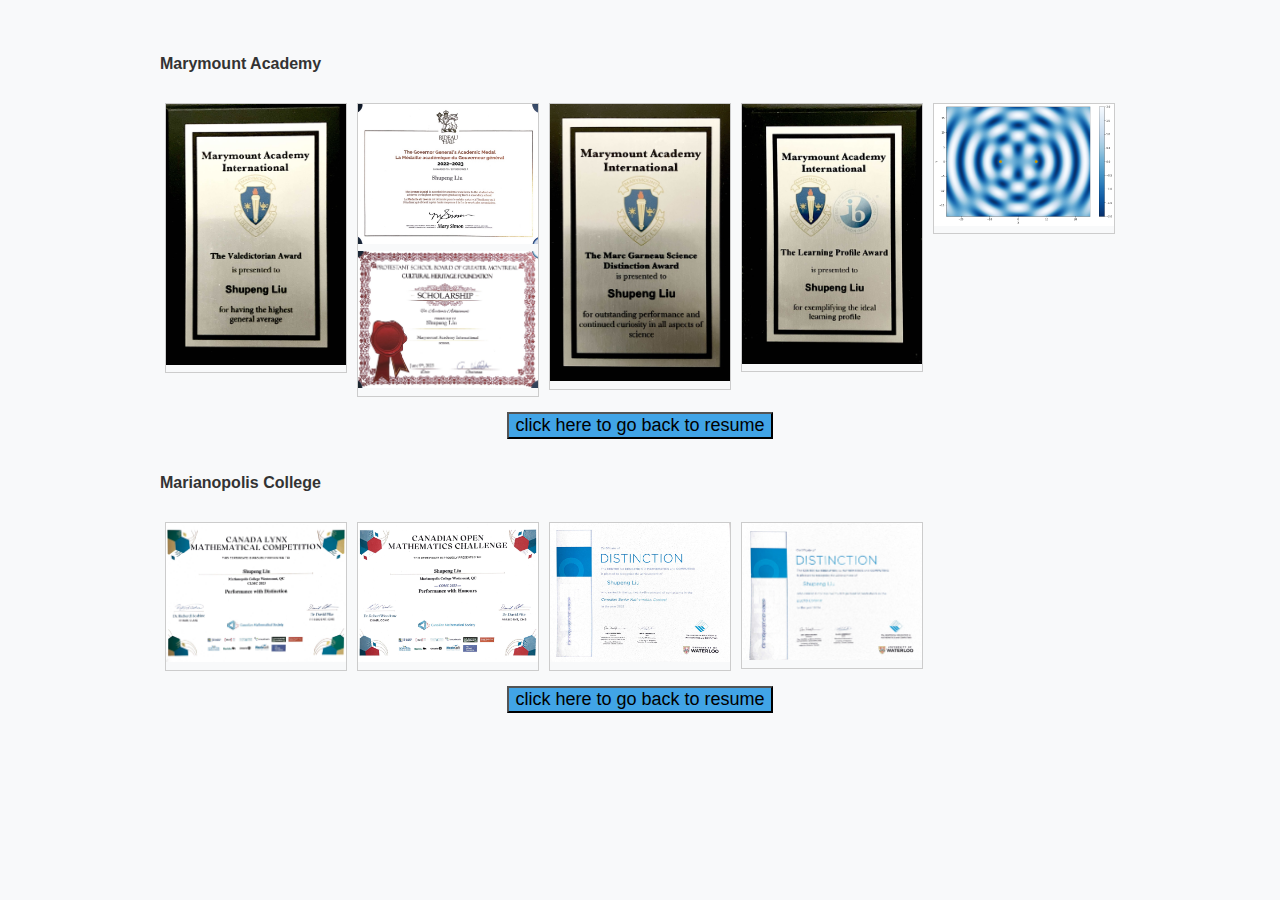
==== award-gallery.html @ 487440b7 "links added" ====
<!DOCTYPE html>
<html lang="en">
<head>
    <meta charset="UTF-8">
    <meta name="viewport" content="width=device-width, initial-scale=1.0">
    <title>Shupeng Liu</title>
    <link rel="stylesheet" href="style.css">

</head>



<div class="gallery-container">
    <h4>Marymount Academy</h4>
    <div class="gallery">
        <section id="mary1">
            <img src="assets/valedictorian-award.png">
        </section>
    </div>

    <div class="gallery">
        <section id="mary2">
            <img src="assets/governor-general-medal.png">
            <img src="assets/heritage-foundation-scholarship.png">
        </section>
    </div>

    <div class="gallery">
        <section id="mary3">
            <img src="assets/marc-garneau-science-distinction.png">
        </section>
    </div>

    <div class="gallery">
        <section id="mary4">
            <img src="assets/ib-learning-profile-award.png">
        </section>
    </div>

    <div class="gallery">
        <section id="mary5">
            <img src="assets/wave-interference.png">
        </section>
    </div>
</div>

<div class="go-back-container">
    <button class="go-back" onclick="window.location.href='index.html#academic_achievements'">click here to go back to resume</button>
</div>


<div class="gallery-container">
    <h4>Marianopolis College</h4>
    <div class="gallery">
        <section id="mapo1">
            <img src="assets/lynx-award.jpg">
        </section>
    </div>

    <div class="gallery">
        <section id="mapo2">
            <img src="assets/comc.jpg">
        </section>
    </div>

    <div class="gallery">
        <section id="mapo2">
            <img src="assets/csmc.jpg">
        </section>
    </div>

    <div class="gallery">
            <img src="assets/Euclid.jpg">
    </div>

</div>

<div class="go-back-container">
    <button class="go-back" onclick="window.location.href='index.html#academic_achievements'">click here to go back to resume</button>
</div>
---- style.css ----
/* General Reset */
body, h1, h2, h3, p, ul, li, a {
    margin: 0;
    padding: 0;
    box-sizing: border-box;
}

/* Body Styling */
body {
    font-family: Arial, sans-serif;
    background-color: #f8f9fa;
    color: #333;
    line-height: 1.6;
    margin: 0;
    padding: 20px;
}

/* Header Styling */
h1 {
    font-size: 2.5rem;
    color: #1e80e9;
    text-align: center;
    margin-bottom: 10px;
    line-height: 1.6;
    margin: 0;
    padding: 10px;
}

h2 {
    font-size: 2rem;
    color: #0056b3;
    margin: 30px 0 10px;
}

h3 {
    font-size: 1.5rem;
    color: #333;
    margin: 15px 0 10px;
}

h5 {
    font-size: 0.9rem;
    color: #333;
    margin: 15px 0 10px;
    text-align:center;
}

/* Links */
a {
    color: #0157b3;
    text-decoration: underline;
}

a:hover {
    text-decoration: underline;
}

/* Paragraphs */
p {
    margin: 10px 0;
}

/* Lists */
ul {
    margin: 10px 0 20px 20px;
    list-style-type: disc;
    padding-left: 20px;
}

li {
    margin: 5px 0;
    list-style: disc;
}

/* Highlight important elements */
strong {

    font-weight: bold;
}

/* Container for sidenav and main */
.container {
    display: flex;
    width: 100%;
    min-height: 100vh; /* Ensure it takes the full viewport height*/
    box-sizing: border-box; /*Include padding in width calculations*/
}


/* The side navigation menu */
.sidenav {
    position: fixed;
    width: 20%;
    height: 100%;
    background-color:rgb(197, 197, 232);
    overflow-x: hidden;
    padding-top: 60px;
    box-sizing: border-box;

  }
ul.navbar {
    list-style-type: none;
    margin:0;
    padding: 0;
    width: 100%;
    text-align: center;   /*whyyyy */
    overflow-x: hidden;
  }
  
  li a.navbar {
    display: block;
    padding: 8px 16px;
    text-decoration: none;

  }
  
  /* Change the link color on hover */
  li a:hover.navbar {
    background-color: #555;
    color: white;
  }



/* Main Content */
.main {
    margin-left: 20%; /* Match the width of the sidebar */
    box-sizing: border-box;

    padding: 60px;
    border-radius: 8px;
    box-shadow: 0 4px 6px rgba(0, 0, 0, 0.1);
}

/* Footer */
footer {
    text-align: center;
    margin-top: 20px;
    font-size: 0.9rem;
    color: #666;
}





/*Display image on hover -- test*/

/* .hide {
    display: none;
  }
.img-hover:hover + .hide {
    display: block;
    /* color: red; */

  /* The HTML would be;
  <li>Valedictorian of Marymount class of 2023. Recipient of the Governor General's Medal and the Cultural Heritage Foundation scholarship.</li>
  <li class="hide"><img src="assets/valedictorian-award.png"><img src="assets/governor-general-medal.png"></li> */




/* Academic Achievement's Photo Gallery */

.gallery-container {
    /* Optional: Define a max width for the container */
    max-width: 960px;
    margin: 0 auto; /* Center the container */
    padding: 10px;
    /* Apply clearfix to handle floated children */
    overflow: hidden; /* Simple clearfix method */
}


  div.gallery {
    margin: 5px;
    border: 1px solid #ccc;
    float: left;
    width: 180px;
  }
  
  div.gallery:hover {
    border: 1px solid #777;
  }
  
  div.gallery img {
    width: 100%;
    height: auto;
  }

.go-back-container{
    text-align:center;
}

.go-back{
    margin:auto;
    background-color: #41a4e6;
    font-size: 18px;
}

.go-back:hover{
    margin:auto;
    background-color: #41a4e6;
    font-size: 20px;
}
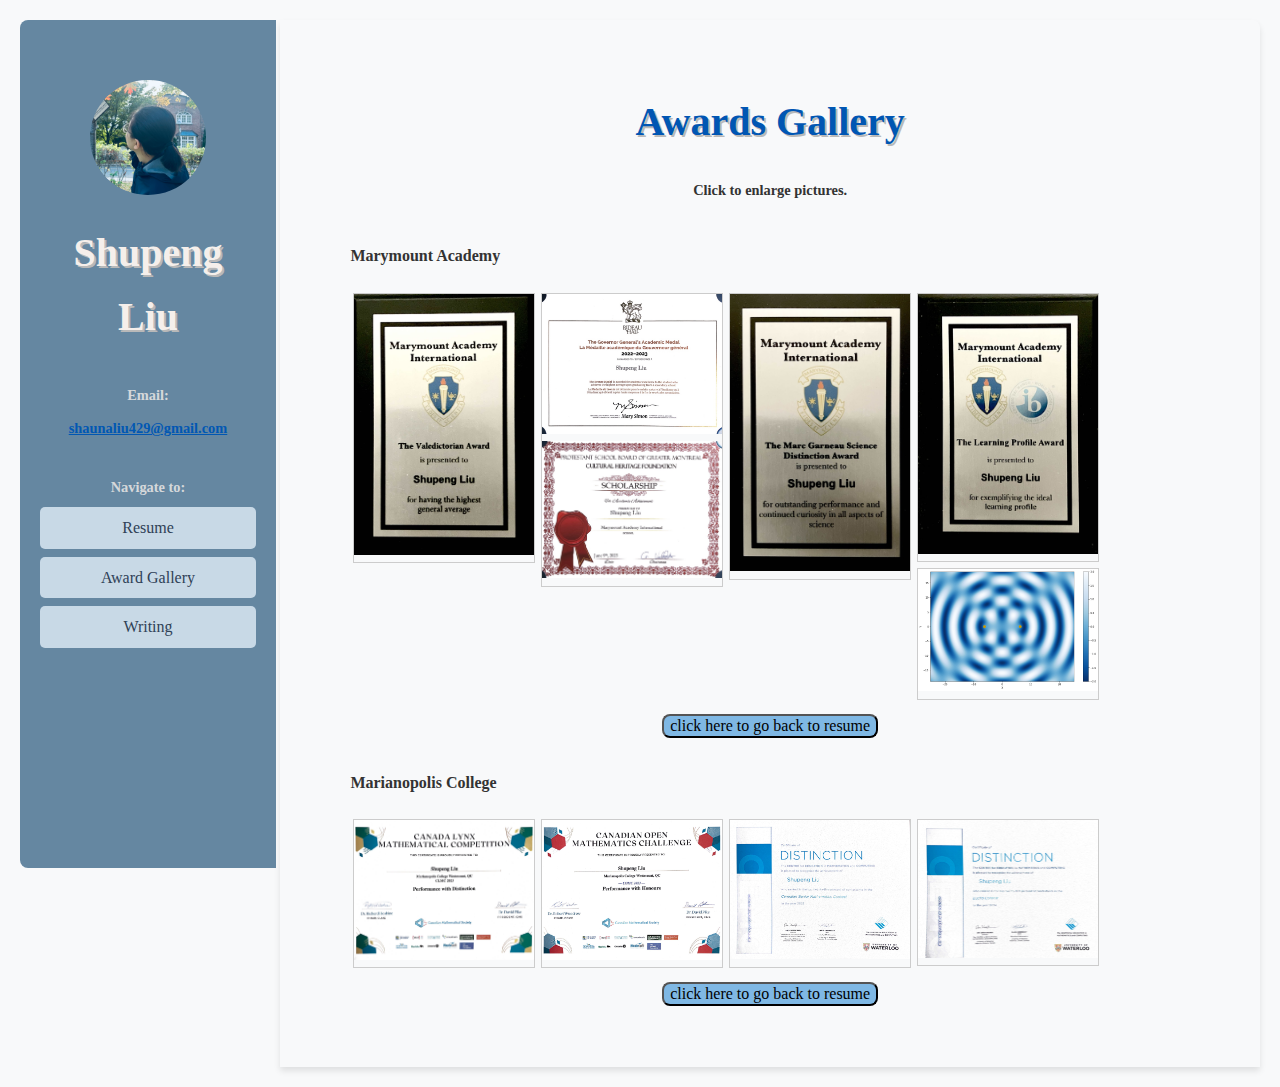
==== commit 14432678: "looks prettier" ====
--- a/award-gallery.html
+++ b/award-gallery.html
@@ -8,73 +8,114 @@
 
 </head>
 
+<div class="container">
 
+        <div class="sidenav">
+    
+            <img src="assets/picture-of-me.jpg" class="picture-of-me">
+            <br>
+            <h1 class="name">Shupeng</h1>
+            <h1 class="name"> Liu</h1>
+            <br>
+            <h4 class="navbar-text">Email:</h4>
+            <h4 class="navbar-text"><a href="mailto:shaunaliu429@gmail.com">shaunaliu429@gmail.com</a></h4>
+            <br>
+            <h4 class="navbar-text">Navigate to:</h4>
+        <ul class="navbar">
+            <li class="index-pg"><a href="index.html" >Resume</a></li>
+            <li class="awards-pg"><a href="award-gallery.html" >Award Gallery</a></li>
+            <li class="writings-pg"><a href="creative-writings.html">Writing</a></li>
+        </ul>
+    
+        </div>
 
-<div class="gallery-container">
-    <h4>Marymount Academy</h4>
-    <div class="gallery">
-        <section id="mary1">
-            <img src="assets/valedictorian-award.png">
-        </section>
+<div class="main">
+    <h1>Awards Gallery</h1>
+    <h5>Click to enlarge pictures.</h5>
+    <div class="gallery-container">
+        <h4>Marymount Academy</h4>
+        <div class="gallery">
+            <section id="mary1">
+                <img src="assets/valedictorian-award.png" class="clickable-img">
+            </section>
+        </div>
+    
+        <div class="gallery">
+            <section id="mary2">
+                <img src="assets/governor-general-medal.png" class="clickable-img">
+                <img src="assets/heritage-foundation-scholarship.png" class="clickable-img">
+            </section>
+        </div>
+    
+        <div class="gallery">
+            <section id="mary3">
+                <img src="assets/marc-garneau-science-distinction.png" class="clickable-img">
+            </section>
+        </div>
+    
+        <div class="gallery">
+            <section id="mary4">
+                <img src="assets/ib-learning-profile-award.png" class="clickable-img">
+            </section>
+        </div>
+    
+        <div class="gallery">
+            <section id="mary5">
+                <img src="assets/wave-interference.png" class="clickable-img">
+            </section>
+        </div>
     </div>
-
-    <div class="gallery">
-        <section id="mary2">
-            <img src="assets/governor-general-medal.png">
-            <img src="assets/heritage-foundation-scholarship.png">
-        </section>
+    
+    <div class="go-back-container">
+        <button class="go-back" onclick="window.location.href='index.html#academic_achievements'">click here to go back to resume</button>
     </div>
-
-    <div class="gallery">
-        <section id="mary3">
-            <img src="assets/marc-garneau-science-distinction.png">
-        </section>
+    
+    
+    <div class="gallery-container">
+        <h4>Marianopolis College</h4>
+        <div class="gallery">
+            <section id="mapo1">
+                <img src="assets/lynx-award.jpg" class="clickable-img">
+            </section>
+        </div>
+    
+        <div class="gallery">
+            <section id="mapo2">
+                <img src="assets/comc.jpg" class="clickable-img">
+            </section>
+        </div>
+    
+        <div class="gallery">
+            <section id="mapo2">
+                <img src="assets/csmc.jpg" class="clickable-img">
+            </section>
+        </div>
+    
+        <div class="gallery">
+                <img src="assets/Euclid.jpg" class="clickable-img">
+        </div>
+    
     </div>
-
-    <div class="gallery">
-        <section id="mary4">
-            <img src="assets/ib-learning-profile-award.png">
-        </section>
-    </div>
-
-    <div class="gallery">
-        <section id="mary5">
-            <img src="assets/wave-interference.png">
-        </section>
-    </div>
-</div>
-
-<div class="go-back-container">
-    <button class="go-back" onclick="window.location.href='index.html#academic_achievements'">click here to go back to resume</button>
-</div>
-
-
-<div class="gallery-container">
-    <h4>Marianopolis College</h4>
-    <div class="gallery">
-        <section id="mapo1">
-            <img src="assets/lynx-award.jpg">
-        </section>
-    </div>
-
-    <div class="gallery">
-        <section id="mapo2">
-            <img src="assets/comc.jpg">
-        </section>
-    </div>
-
-    <div class="gallery">
-        <section id="mapo2">
-            <img src="assets/csmc.jpg">
-        </section>
-    </div>
-
-    <div class="gallery">
-            <img src="assets/Euclid.jpg">
+    
+    <div class="go-back-container">
+        <button class="go-back" onclick="window.location.href='index.html#academic_achievements'">click here to go back to resume</button>
     </div>
 
 </div>
 
-<div class="go-back-container">
-    <button class="go-back" onclick="window.location.href='index.html#academic_achievements'">click here to go back to resume</button>
+
 </div>
+
+</html>
+<script>
+    // Select all images with the class "expandable-img"
+    document.querySelectorAll('.expandable-img').forEach(image => {
+        // Add a click event listener to each image
+        image.addEventListener('click', function() {
+            // Toggle the "expanded" class on the clicked image
+            image.classList.toggle('expanded');
+        });
+    });
+</script>
+
+<!-- thank you chatgpt! DOESNT WORK YET THO SADLY-->--- a/style.css
+++ b/style.css
@@ -7,7 +7,7 @@
 
 /* Body Styling */
 body {
-    font-family: Arial, sans-serif;
+    font-family: Georgia, 'Times New Roman', Times, serif;
     background-color: #f8f9fa;
     color: #333;
     line-height: 1.6;
@@ -18,24 +18,32 @@
 /* Header Styling */
 h1 {
     font-size: 2.5rem;
-    color: #1e80e9;
+    color: #0056b3;
     text-align: center;
     margin-bottom: 10px;
     line-height: 1.6;
     margin: 0;
     padding: 10px;
+    text-shadow: 2px 2px #b9b9b9;
 }
 
 h2 {
-    font-size: 2rem;
+    font-size: 1.7rem;
     color: #0056b3;
-    margin: 30px 0 10px;
+    margin: 30px 0 5px;
 }
 
 h3 {
     font-size: 1.5rem;
     color: #333;
     margin: 15px 0 10px;
+}
+
+h4.navbar-text{
+    font-size: 0.9rem;
+    color: #f5efebca;
+    text-align:center;
+    margin:10px 0px 0px 0px;
 }
 
 h5 {
@@ -83,7 +91,7 @@
     display: flex;
     width: 100%;
     min-height: 100vh; /* Ensure it takes the full viewport height*/
-    box-sizing: border-box; /*Include padding in width calculations*/
+    /* box-sizing: border-box; Include padding in width calculations */
 }
 
 
@@ -91,44 +99,87 @@
 .sidenav {
     position: fixed;
     width: 20%;
-    height: 100%;
-    background-color:rgb(197, 197, 232);
+    height: 87.5%;
+    background-color:#6587a1;
     overflow-x: hidden;
     padding-top: 60px;
-    box-sizing: border-box;
-
-  }
+    margin:auto;
+    /* box-sizing: border-box; */
+    border-top-left-radius: 8px;
+    border-bottom-left-radius: 8px;
+  }
+
+img.picture-of-me{
+    border-radius: 50%;
+    width:45%;
+    display: block;      /* Makes the image a block-level element */
+    margin: 0 auto;      /* Automatically adjusts left and right margins */
+
+    
+}
+
+h1.name{
+    color:#f5efeb;
+    font-family:Georgia, 'Times New Roman', Times, serif;
+    margin: 0px ;
+    padding: 0px ;  
+    /* umm what's up w this?nvm */
+}
+
 ul.navbar {
     list-style-type: none;
     margin:0;
     padding: 0;
     width: 100%;
-    text-align: center;   /*whyyyy */
+    text-align: center;   
     overflow-x: hidden;
   }
   
-  li a.navbar {
+  li.index-pg {
     display: block;
     padding: 8px 16px;
-    text-decoration: none;
+    margin:8px 20px 8px 20px;
+    text-decoration: none;
+    background-color: #c8d9e6 ;
+    border-radius: 5px;
+
+  }
+
+  li.awards-pg {
+    display: block;
+    padding: 8px 16px;
+    margin:8px 20px 8px 20px;
+    text-decoration: none;
+    background-color: #c8d9e6 ;
+    border-radius: 5px;
+
+  }
+
+  li.writings-pg {
+    display: block;
+    padding: 8px 16px;
+    margin:8px 20px 8px 20px;
+    text-decoration: none;
+    background-color: #c8d9e6 ;
+    border-radius: 5px;
 
   }
   
   /* Change the link color on hover */
-  li a:hover.navbar {
-    background-color: #555;
-    color: white;
+  ul.navbar > li > a{
+    text-decoration: none;
+    color: #2f4156;
   }
 
 
 
 /* Main Content */
 .main {
-    margin-left: 20%; /* Match the width of the sidebar */
-    box-sizing: border-box;
+    margin-left: 21%; /* Match the width of the sidebar */
+    /* box-sizing: border-box; */
 
     padding: 60px;
-    border-radius: 8px;
+    border-top-right-radius: 8px;
     box-shadow: 0 4px 6px rgba(0, 0, 0, 0.1);
 }
 
@@ -173,20 +224,41 @@
 
 
   div.gallery {
-    margin: 5px;
+    margin: 3px;
     border: 1px solid #ccc;
     float: left;
     width: 180px;
   }
   
-  div.gallery:hover {
-    border: 1px solid #777;
-  }
+
   
   div.gallery img {
     width: 100%;
     height: auto;
   }
+
+div.gallery>img:click {
+    width: 100%;
+    height: auto;
+  }
+
+
+/* Default style for the image */
+.expandable-img {
+    width: 50%;
+    height: auto;
+    transition: all 0.3s ease-in-out; /* Smooth transition for resizing */
+}
+
+/* Style when the image is expanded */
+.expandable-img.expanded {
+    width: 100%;
+    height: auto;
+    /* You can add more styles like box-shadow, border, etc., for expanded effect */
+    box-shadow: 0 4px 8px rgba(0, 0, 0, 0.3);
+}
+
+
 
 .go-back-container{
     text-align:center;
@@ -194,12 +266,14 @@
 
 .go-back{
     margin:auto;
-    background-color: #41a4e6;
-    font-size: 18px;
+    background-color: #7fb8e4;
+    font-size: 16px;
+    font-family: Georgia, 'Times New Roman', Times, serif;
+    border-radius: 8px;
 }
 
 .go-back:hover{
     margin:auto;
-    background-color: #41a4e6;
-    font-size: 20px;
-}+    background-color: #7fb8e4;
+    font-size: 18px;
+}
